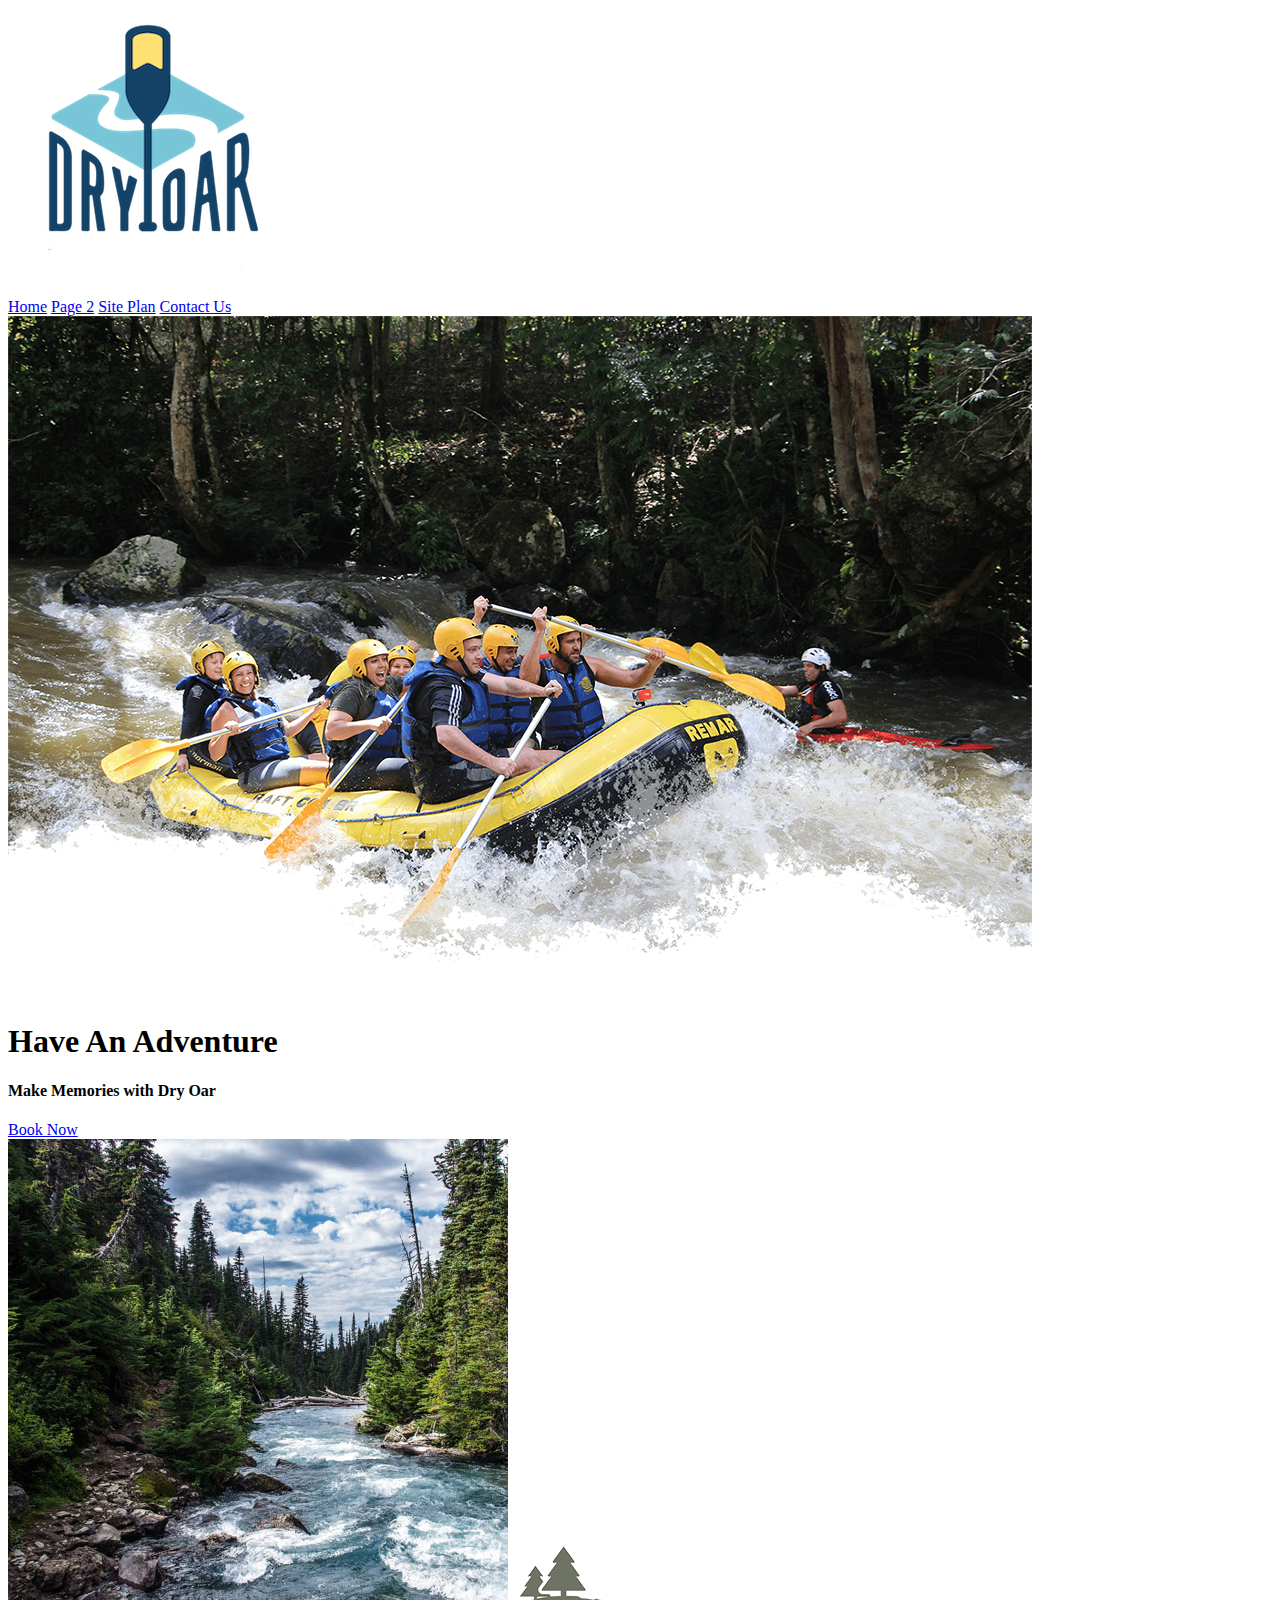
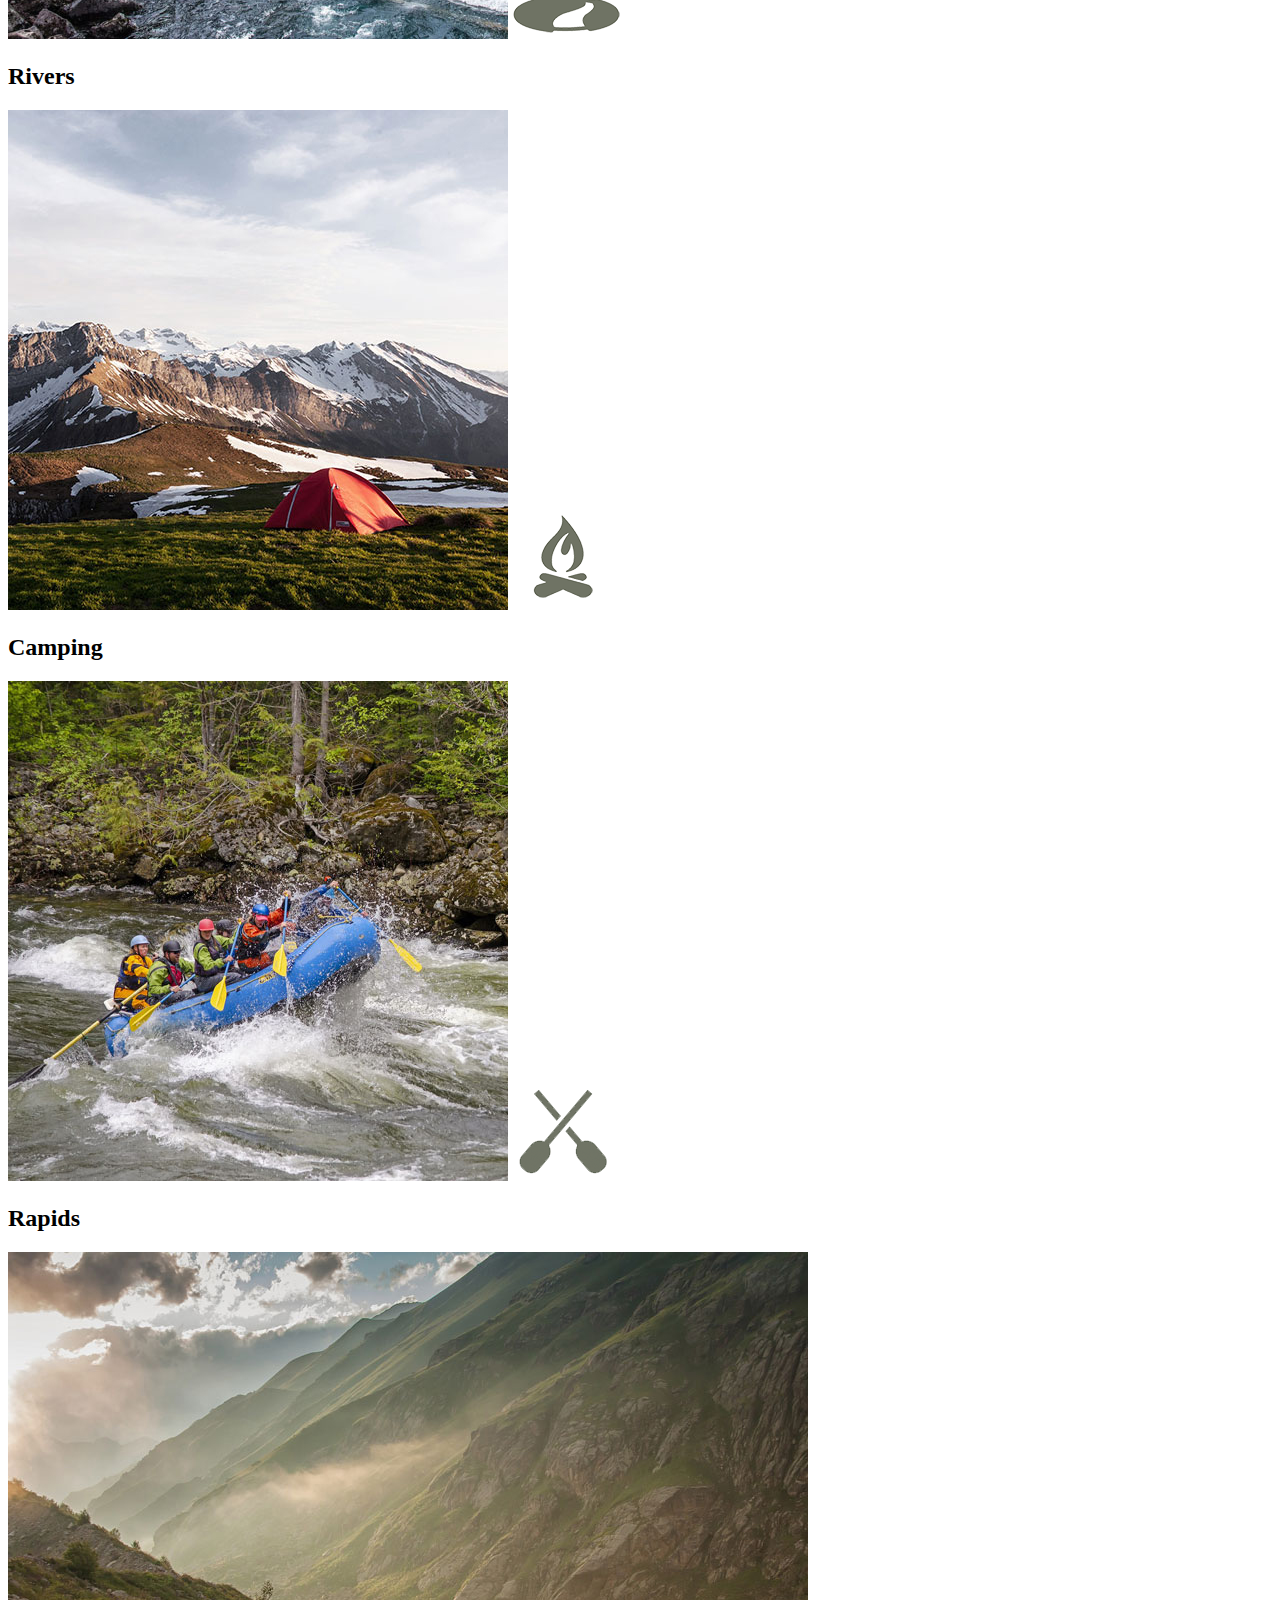
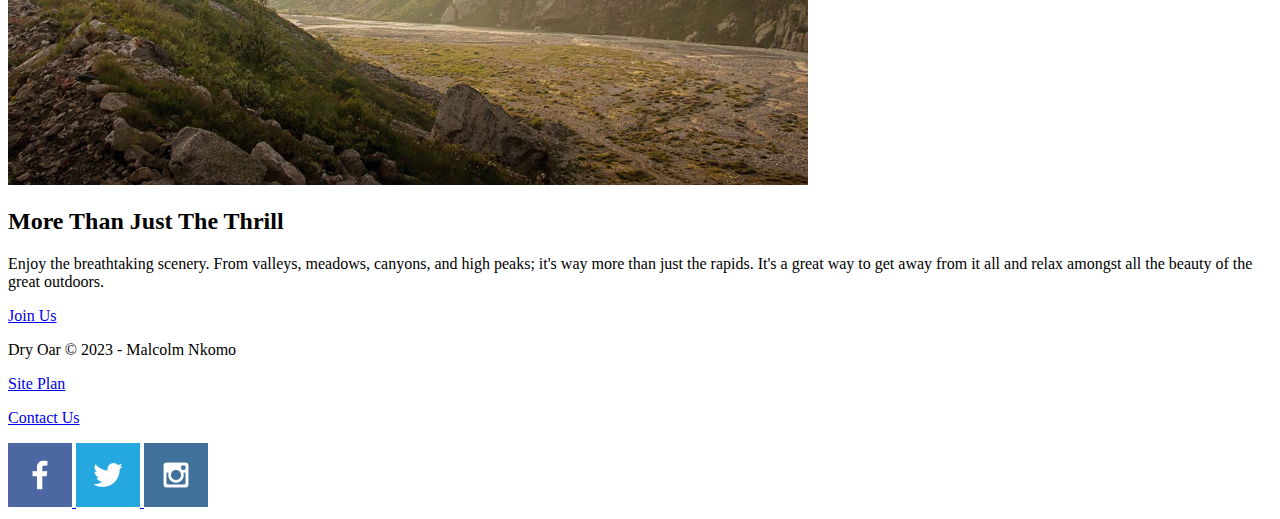
==== wwr/index.html @ 54a0d436 "adding html" ====
<!DOCTYPE html>
<html lang="en">
<head>
     <meta charset="UTF-8">
     <meta name="viewport" content="width=sdevice-width, initial-scale=1.0">
     <title>Whitewater Rafting Vacations | Dry Oar Boating | Home</title>
</head>
<body>
     <header>
          <a id="logo_link" href="index.html">
               <img class="logo" src="images/logo.png" alt="Dry Oar Logo">
          </a>
          <nav>
               <a href="index.html">Home</a>
               <a href="#">Page 2</a>
               <a href="site-plan-rafting.html">Site Plan</a>
               <a href="contactus.html">Contact Us</a>

          

          </nav>
     </header>
     <div id="hero">
          <div id="hero-box">
              <img id="hero-img" src="images/hero.png" alt="People enjoying white water rafting">
          </div>
          <section id="hero-msg">
              <h1 class="home-title">Have An Adventure</h1>
              <h4>Make Memories with Dry Oar </h4>
              <div class='button-box'>
                  <a class='book' href="contactus.html">Book Now</a>

     </div>
     <main class ="home-grid">
          <section class="rivers-card">
          <img class="card-img" src="images/rivers.jpg" alt="river in forest">
          <img class="icon" src="images/river_icon.png" alt="river icon">
          <h2>Rivers</h2>
      </section>
      <section class="camping-card">
          <img class="card-img" src="images/camping.jpg" alt="tent in mountains">
          <img class="icon" src="images/fire_icon.png" alt="fire icon">
          <h2>Camping</h2>
      </section>
      <section class="rapids-card">
          <img class="card-img" src="images/rapids.jpg" alt="rafting boat">
          <img class="icon" src="images/oars.png" alt="oars icon">
          <h2>Rapids</h2>
      </section>
      <img class="mountains" src="images/mountains.jpg" alt="Misty mountains">
      <section class="msg">
          <h2>More Than Just The Thrill</h2>
          <p>Enjoy the breathtaking scenery. From valleys, meadows, canyons, and high peaks; it's way more than just the rapids. It's a great way to get away from it all and relax amongst all the beauty of the great outdoors. </p>
          <a class='join' href="rivers.html">Join Us</a>
      </section>
</main>
<footer>
     <p>Dry Oar &copy; 2023 - Malcolm Nkomo</p>
     <p><a href="site-plan-rafting.html">Site Plan</a></p>
     <p><a href="contactus.html">Contact Us</a></p>
     <div class="social">
         <a href="https://facebook.com">
             <img src="images/facebook.png" alt="fb icon">
         </a>
         <a href="https://twitter.com">
             <img src="images/twitter.png" alt="twitter icon">
         </a>
         <a href="https://instagram.com">
             <img src="images/instagram.png" alt="instagram icon">
         </a>
     </div>
 </footer>





     
     
</body>
</html>
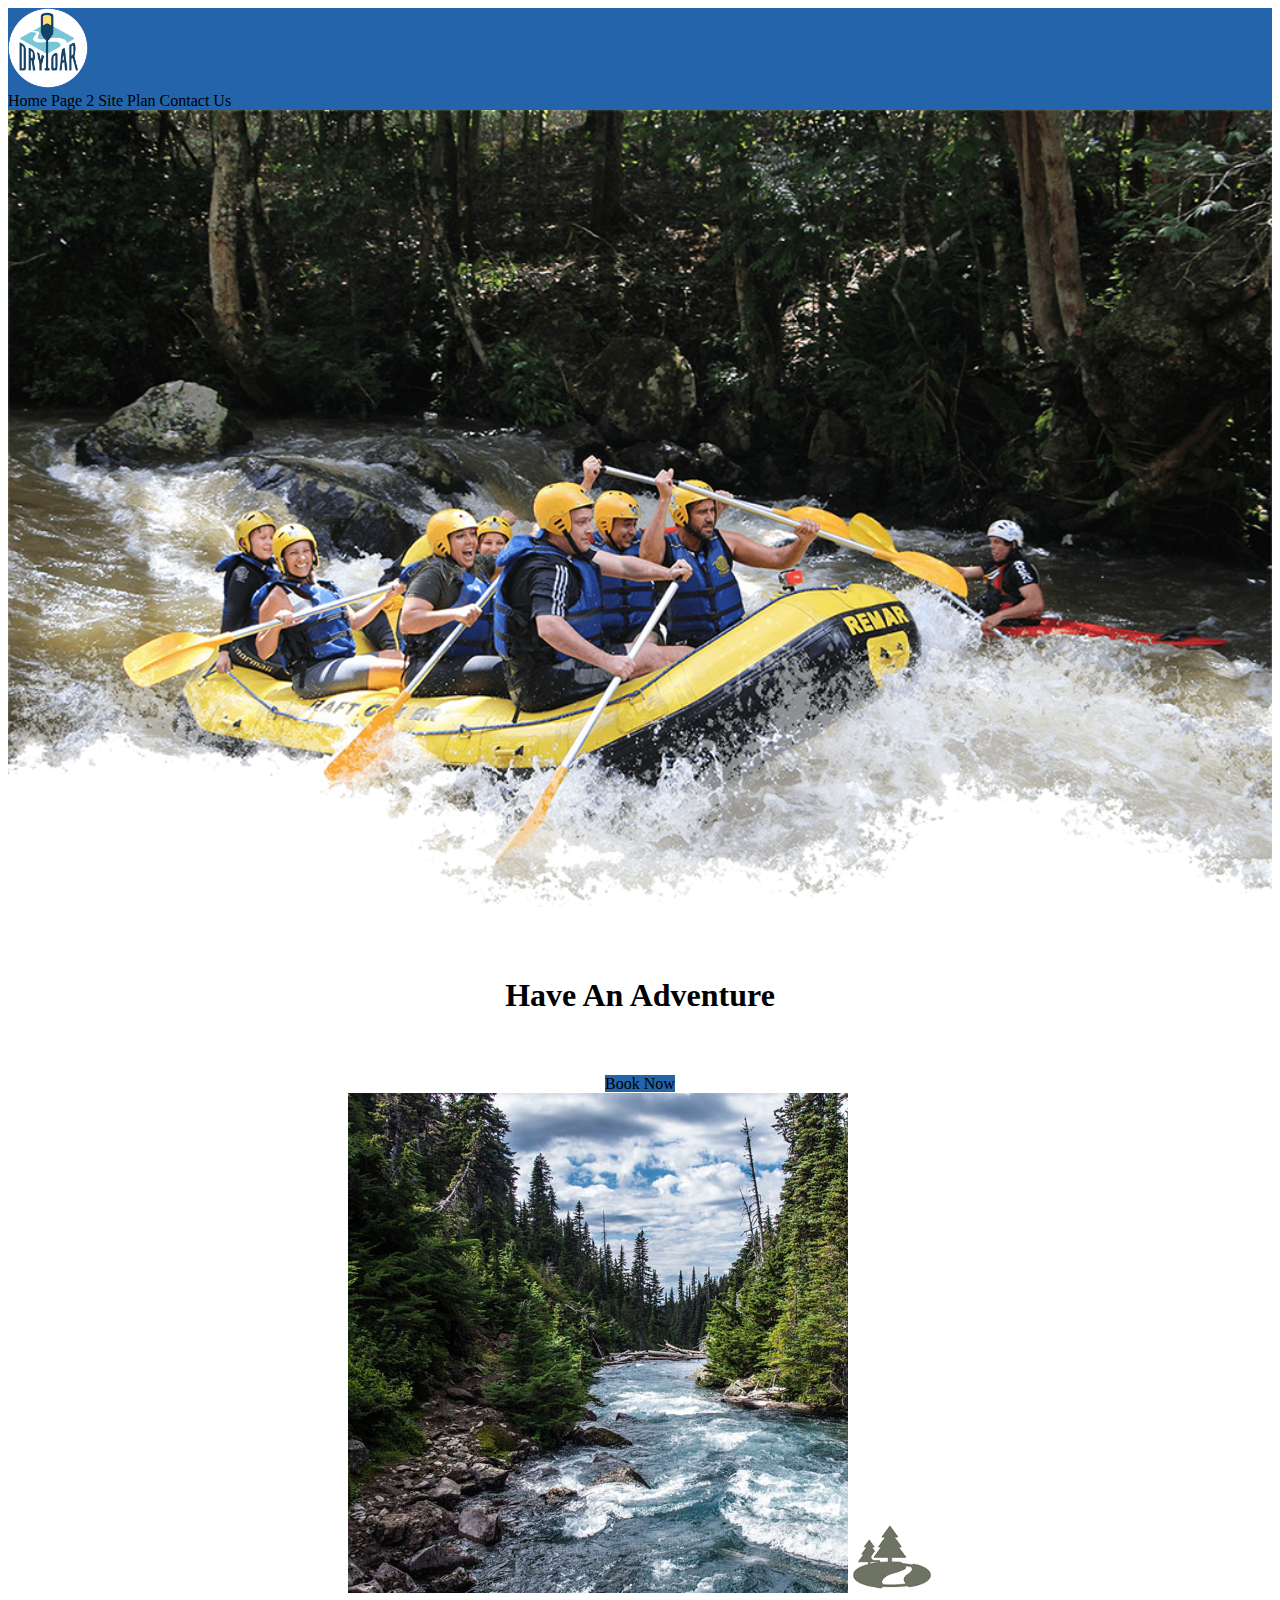
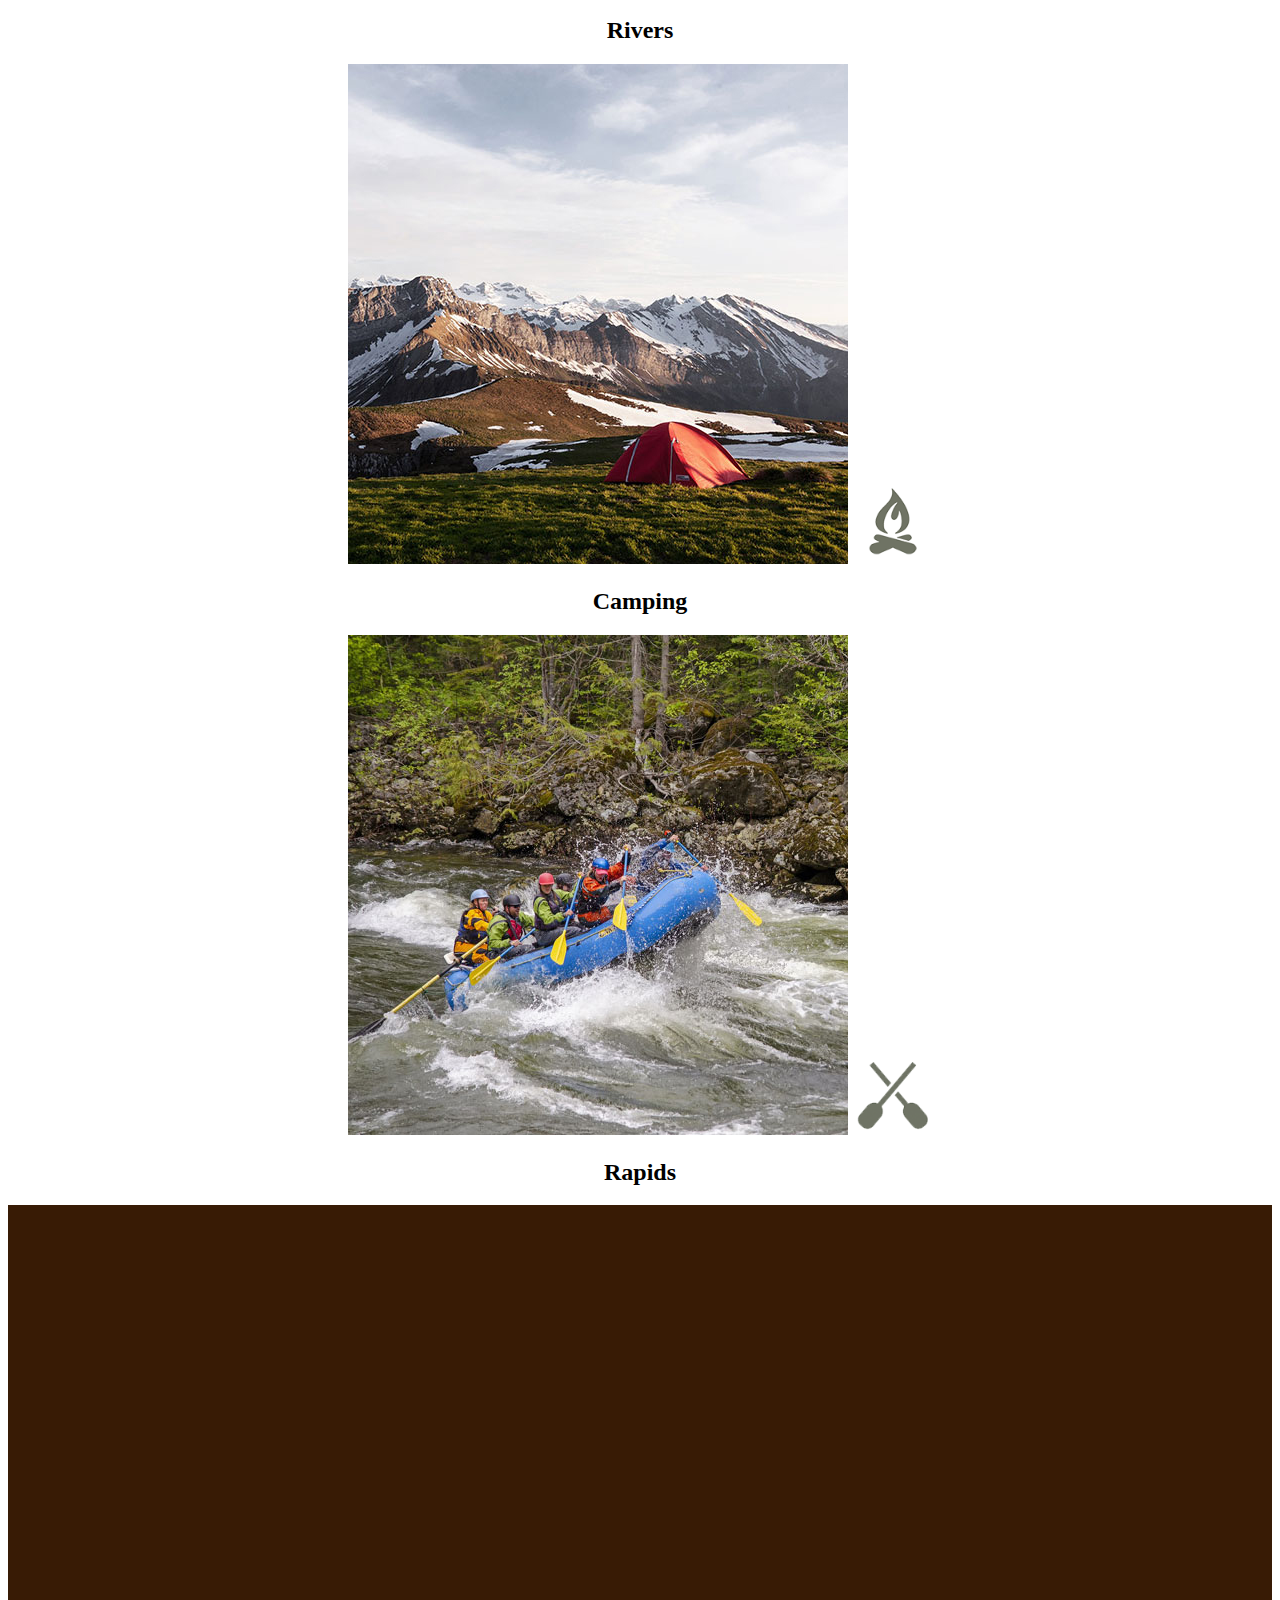
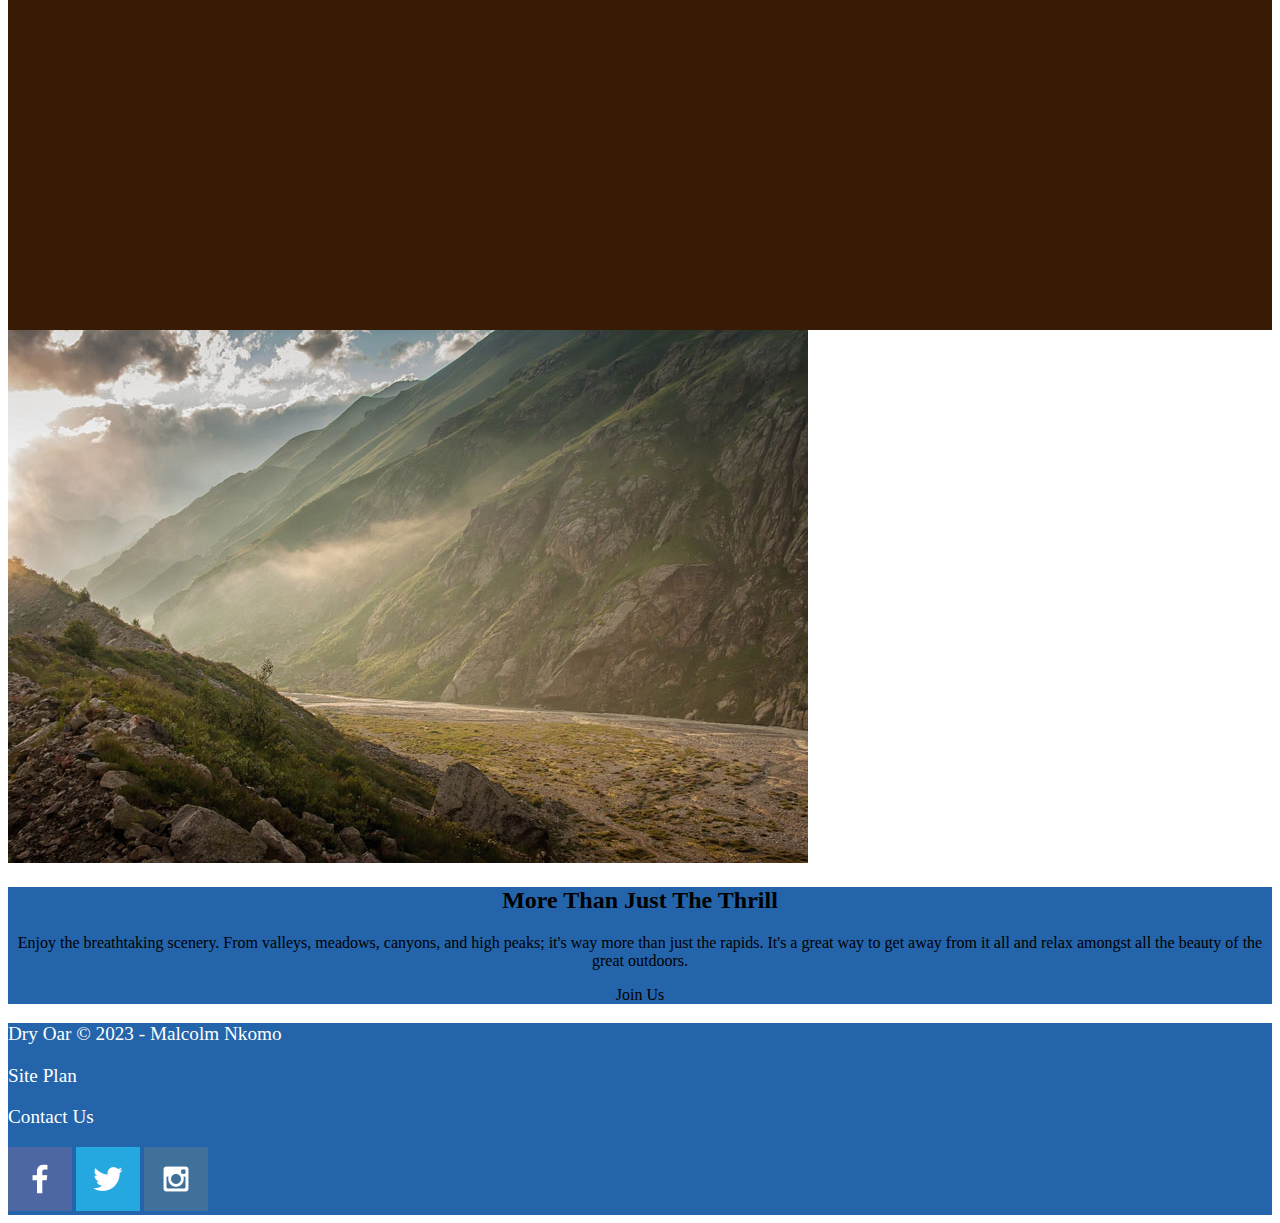
==== commit 61bb0f45: "adding html and css" ====
--- a/wwr/index.html
+++ b/wwr/index.html
@@ -4,8 +4,10 @@
      <meta charset="UTF-8">
      <meta name="viewport" content="width=sdevice-width, initial-scale=1.0">
      <title>Whitewater Rafting Vacations | Dry Oar Boating | Home</title>
+     <link rel="stylesheet" href="styles/style.css">
 </head>
 <body>
+    <div id="content">
      <header>
           <a id="logo_link" href="index.html">
                <img class="logo" src="images/logo.png" alt="Dry Oar Logo">
@@ -47,6 +49,7 @@
           <img class="icon" src="images/oars.png" alt="oars icon">
           <h2>Rapids</h2>
       </section>
+      <div id ="background"></div>
       <img class="mountains" src="images/mountains.jpg" alt="Misty mountains">
       <section class="msg">
           <h2>More Than Just The Thrill</h2>
@@ -59,13 +62,13 @@
      <p><a href="site-plan-rafting.html">Site Plan</a></p>
      <p><a href="contactus.html">Contact Us</a></p>
      <div class="social">
-         <a href="https://facebook.com">
+         <a href="https://facebook.com" target="_blank">
              <img src="images/facebook.png" alt="fb icon">
          </a>
-         <a href="https://twitter.com">
+         <a href="https://twitter.com"target="_blank">
              <img src="images/twitter.png" alt="twitter icon">
          </a>
-         <a href="https://instagram.com">
+         <a href="https://instagram.com"target="_blank">
              <img src="images/instagram.png" alt="instagram icon">
          </a>
      </div>
@@ -76,6 +79,6 @@
 
 
      
-     
+</div>
 </body>
 </html>
--- a/wwr/styles/style.css
+++ b/wwr/styles/style.css
@@ -0,0 +1,181 @@
+div
+{
+     max-width: 1600px;
+     
+}
+#content
+{
+     margin:0 auto;
+
+}
+nav a
+{
+     text-align: center;
+
+}
+#hero-msg h1
+{
+     text-align: center;
+
+}
+
+#hero-msg h4
+{
+     text-align: center;
+
+}
+
+.button-box
+{
+     text-align: center;
+
+}
+main section
+{
+     text-align: center;
+
+}
+
+#background 
+{
+     height: 725px;
+ }
+
+body
+{
+     background-color:white;
+
+}
+header
+{
+     background-color: #2364aa;
+
+}
+nav a
+{
+     color: black;
+     text-decoration: none;
+}
+nav a:hover
+{
+     background-color:white ;
+     text-decoration: none;
+     color:black;
+
+}
+.book
+{
+     background-color:#2364aa;
+     text-decoration: none;
+     color: black;
+
+}
+.join
+{
+     background-color:#2364aa;
+     text-decoration: none;
+     color: black;
+}
+.book:hover
+{
+     background-color:#2364aa ;
+     color: white;
+
+}
+.join:hover
+{
+     background-color:#2364aa ;
+     color: white;
+}
+#background
+{
+     background-color: #381b05;
+
+}
+.msg
+{
+     background-color:#2364aa;
+}
+footer{
+  
+  
+  background-color:#2364aa ;
+  color: white;
+
+
+  
+}
+footer a
+{
+     color: white;
+     text-decoration: none;
+}
+footer a:hover
+{
+     color: black;
+}
+
+
+
+
+.icon
+{
+     width: 80px;
+}
+.logo
+{
+     width: 80px;
+}
+#hero-img
+{
+     width: 100%;
+}
+.home-title
+{
+     color: black;
+}
+h4
+{
+     color: white;
+}
+.msg h2
+{
+     color: black;
+}
+.msg p
+{
+     color: black;
+}
+footer p
+{
+     font-size: 1.2em;
+}
+footer p a:hover
+{
+     text-decoration: underline;
+
+}
+
+
+
+
+
+
+
+
+
+
+
+
+
+
+
+
+
+
+
+
+
+
+
+
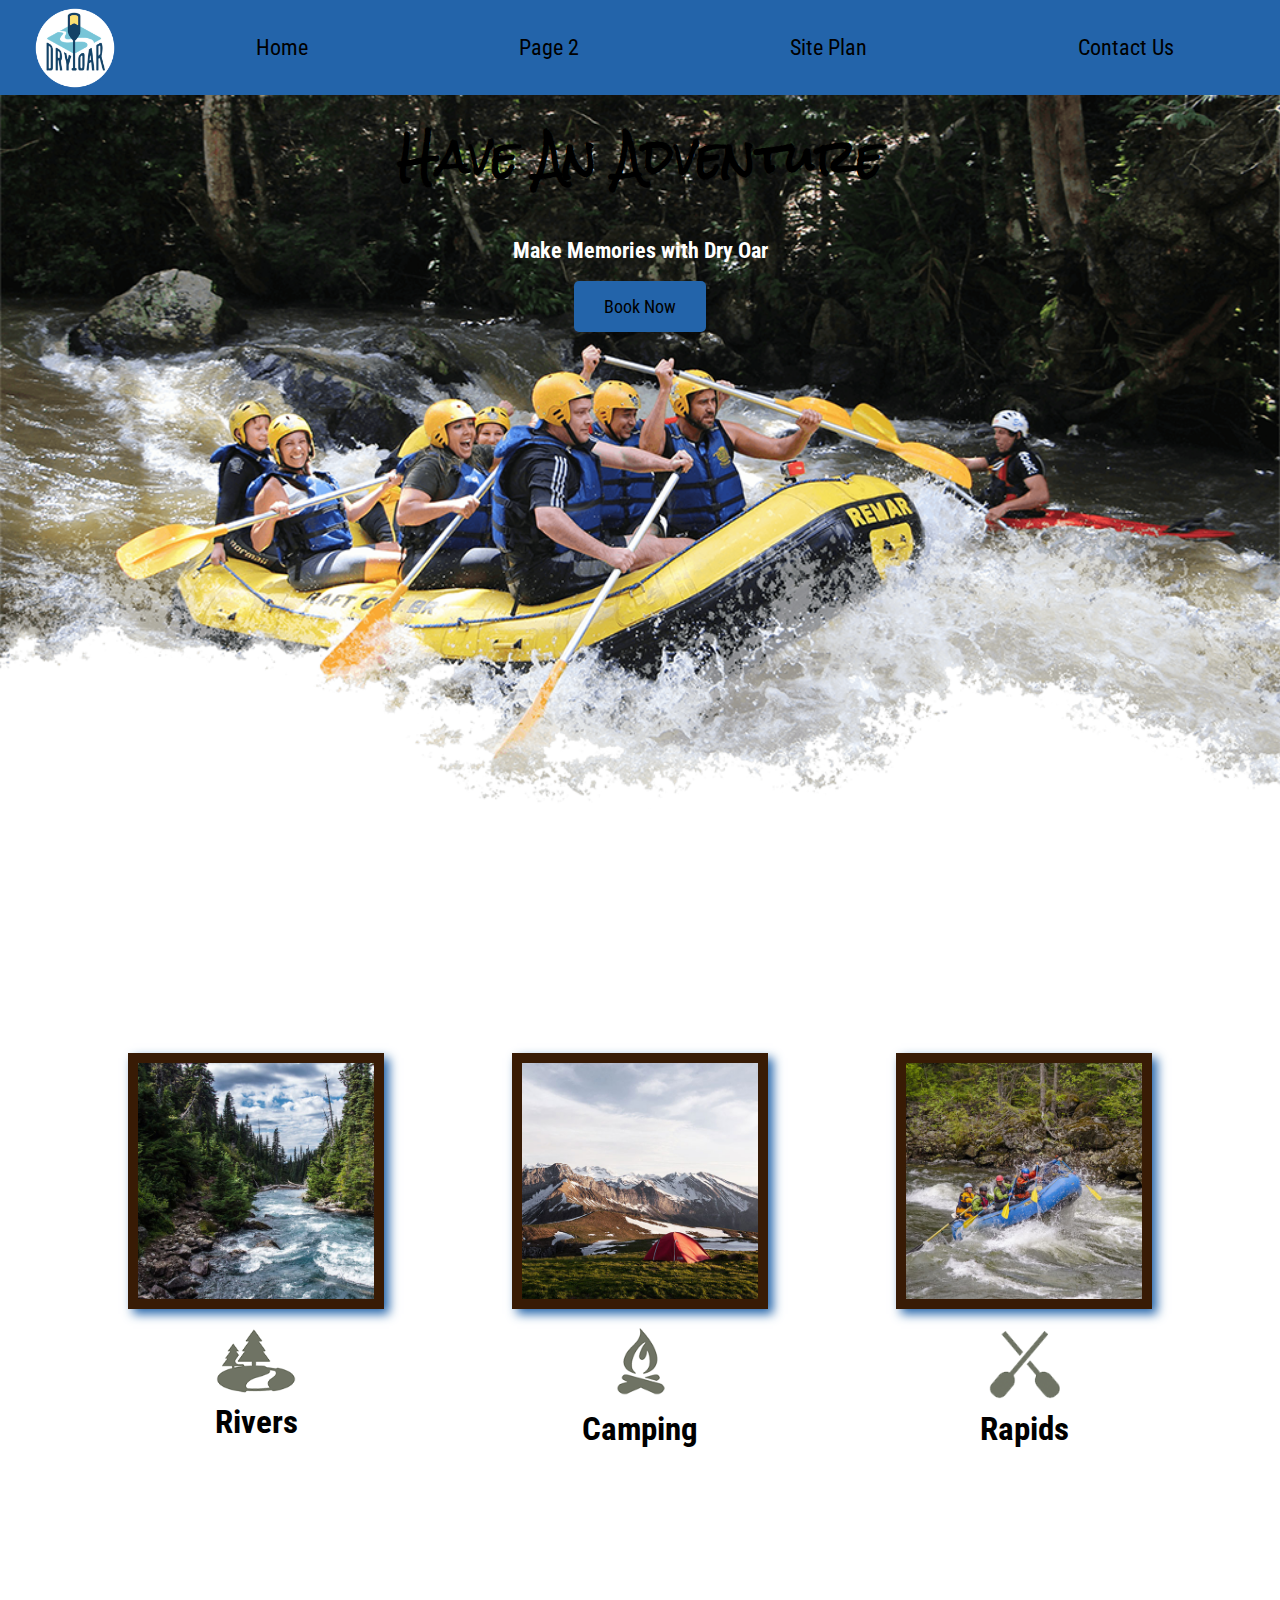
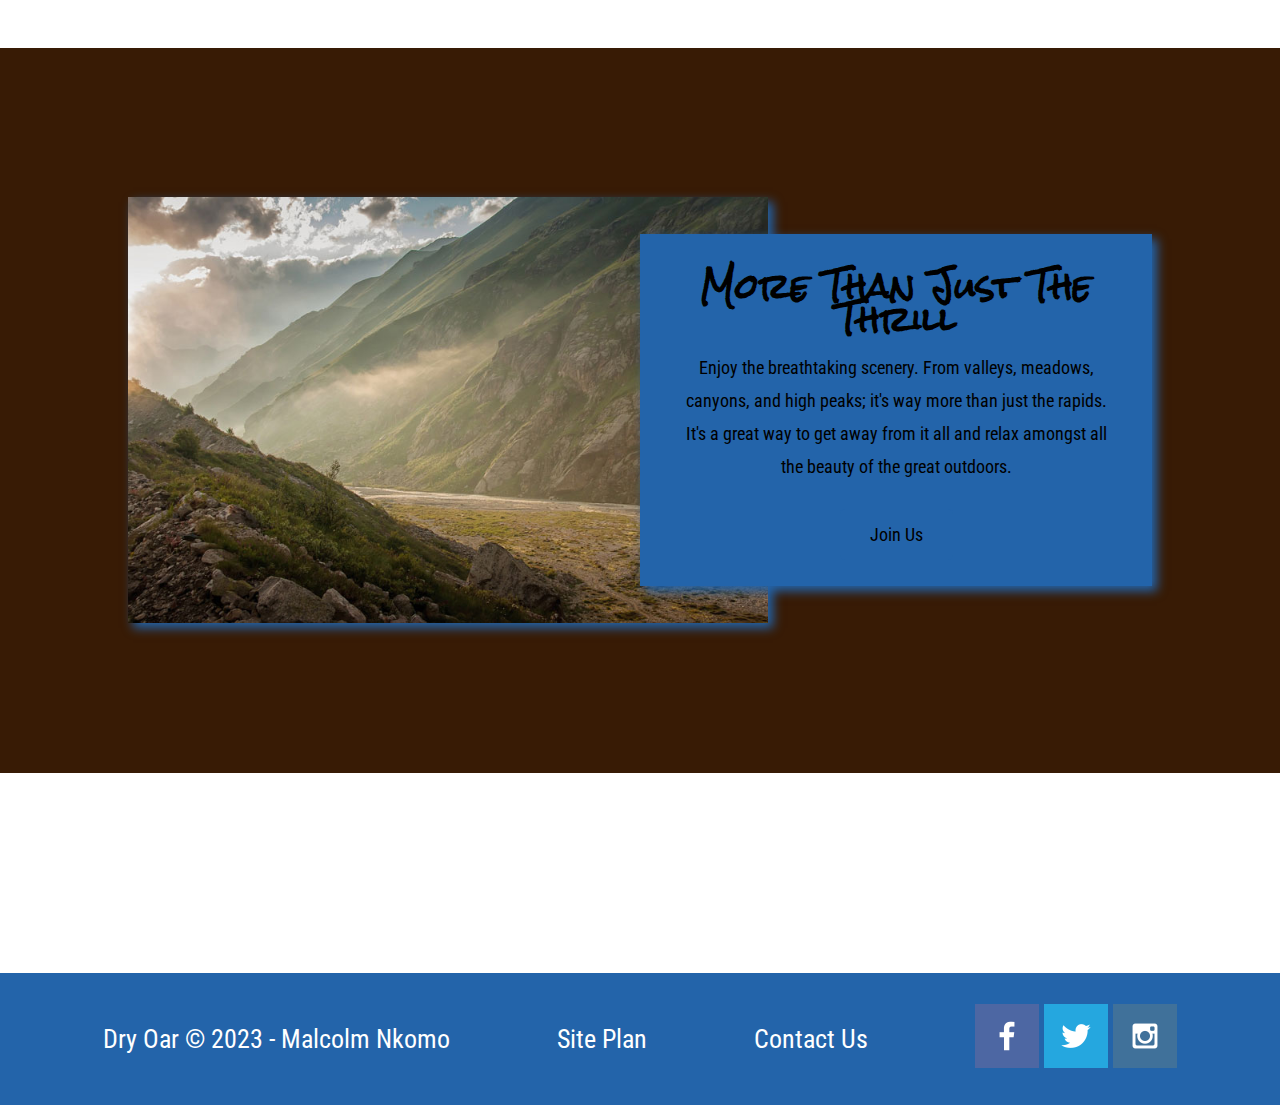
==== commit ced57fd9: "finishing touches" ====
--- a/wwr/index.html
+++ b/wwr/index.html
@@ -31,8 +31,12 @@
               <h4>Make Memories with Dry Oar </h4>
               <div class='button-box'>
                   <a class='book' href="contactus.html">Book Now</a>
+              </div>
+              </section>
+     </div>
 
-     </div>
+     
+     
      <main class ="home-grid">
           <section class="rivers-card">
           <img class="card-img" src="images/rivers.jpg" alt="river in forest">
@@ -44,7 +48,7 @@
           <img class="icon" src="images/fire_icon.png" alt="fire icon">
           <h2>Camping</h2>
       </section>
-      <section class="rapids-card">
+      <section class="rapids-card">                     
           <img class="card-img" src="images/rapids.jpg" alt="rafting boat">
           <img class="icon" src="images/oars.png" alt="oars icon">
           <h2>Rapids</h2>
--- a/wwr/styles/style.css
+++ b/wwr/styles/style.css
@@ -1,3 +1,6 @@
+@import url('https://fonts.googleapis.com/css2?family=Roboto+Condensed&family=Rock+Salt&display=swap');
+
+
 div
 {
      max-width: 1600px;
@@ -9,8 +12,10 @@
 
 }
 nav a
-{
-     text-align: center;
+
+{
+     text-align: center;
+     padding: 35px;
 
 }
 #hero-msg h1
@@ -22,6 +27,14 @@
 #hero-msg h4
 {
      text-align: center;
+     color: white;
+
+}
+#logo_link
+{
+     padding-top: 5px;
+     justify-self: center;
+     align-self: center;
 
 }
 
@@ -36,6 +49,7 @@
 
 }
 
+
 #background 
 {
      height: 725px;
@@ -44,11 +58,26 @@
 body
 {
      background-color:white;
-
-}
+     font-family: Roboto Condensed, Helvetica, sans-serif;
+     font-size: 22px;
+     margin: 0;
+     padding: 0;
+
+
+
+}
+
+h2
+{
+     margin: 0;
+}
+
+
 header
 {
      background-color: #2364aa;
+     display: grid;
+     grid-template-columns: 150px auto;
 
 }
 nav a
@@ -68,6 +97,10 @@
      background-color:#2364aa;
      text-decoration: none;
      color: black;
+     font-size: 18px;
+     padding: 15px 30px;
+     margin-top: 50px;
+     border-radius: 5px;
 
 }
 .join
@@ -75,6 +108,10 @@
      background-color:#2364aa;
      text-decoration: none;
      color: black;
+     font-size: 18px;
+     padding: 15px 30px;
+     margin-top: 50px;
+     border-radius: 5px;
 }
 .book:hover
 {
@@ -90,20 +127,33 @@
 #background
 {
      background-color: #381b05;
+     grid-column: 1/11;
+     grid-row: 4/9;
 
 }
 .msg
 {
      background-color:#2364aa;
-}
-footer{
+     line-height: 1.5em;
+     padding: 35px;
+     grid-column: 6/10;
+     grid-row: 6/7;
+     box-shadow: 5px 5px 10px#2364aa;
+
+
+}
+footer
+{
   
   
   background-color:#2364aa ;
   color: white;
-
-
+  padding: 25px 50px;
+  display:flex;
+  justify-content: space-around;
+  align-items: center;
   
+  margin-top: 200px;
 }
 footer a
 {
@@ -121,6 +171,7 @@
 .icon
 {
      width: 80px;
+     padding-top: 10px;
 }
 .logo
 {
@@ -133,6 +184,9 @@
 .home-title
 {
      color: black;
+     font-family: 'Rock Salt', 'Bradley Hand', sans-serif;
+     font-size: 2em;
+     margin-top: 10px;
 }
 h4
 {
@@ -141,10 +195,13 @@
 .msg h2
 {
      color: black;
+     font-family: 'Rock Salt', 'Bradley Hand', sans-serif;
 }
 .msg p
 {
      color: black;
+     font-size: 0.8em;
+     padding-bottom: 15px;
 }
 footer p
 {
@@ -155,27 +212,165 @@
      text-decoration: underline;
 
 }
-
-
-
-
-
-
-
-
-
-
-
-
-
-
-
-
-
-
-
-
-
-
-
-
+footer.social img
+{
+     padding-top: 15px;
+
+}
+.rivers-card
+{
+     margin: 200px 0;
+     grid-column: 2/4;
+     grid-row: 2/3;
+     
+
+}
+.camping-card
+{
+     margin: 200px 0;
+     grid-column: 5/7;
+     grid-row: 2/3;
+     
+
+}
+.rapids-card
+{
+     margin: 200px 0;
+     grid-column: 8/10;
+     grid-row: 2/3;
+     
+}
+main section img
+{
+     box-sizing: border-box;
+}
+.card-img
+{
+     border: 10px solid #381b05;
+     transition:transform .5s;
+     box-shadow: 5px 5px 10px#2364aa ;
+     width: 100%;
+     
+
+}
+.card-img :hover{
+     opacity: 0.6;
+     transform: scale(1.1);
+}
+nav {
+     display: flex;
+     justify-content: space-around;
+}
+#hero{
+     display: grid;
+     grid-template-columns: 1fr 3fr 1fr;
+     margin-top: -100px;
+}
+#hero-box{
+     grid-column: 1/4;
+     grid-row: 1/3;
+     z-index:-1;
+}
+
+#hero-msg {
+     grid-column: 2/3;
+     grid-row: 1/2;
+     margin-top: 100px;
+}
+
+ .mountains{ 
+     width: 100%;
+     grid-column: 2/7;
+     grid-row: 5/8;
+     box-shadow: 5px 5px 10px #2364aa;
+
+ }
+ .home-grid{
+     display:grid;
+     grid-template-columns: 1fr 1fr 1fr 1fr 1fr 1fr 1fr 1fr 1fr 1fr;
+
+ }
+ .card-img, .mountains{
+     width:100%;
+ }
+
+  
+ 
+ @media screen and (max-width: 900px) {
+ 
+     #hero, .home-grid {
+         display: block;
+         height: auto;
+     }
+     nav, footer {
+         flex-direction: column;
+     }
+     nav a {
+         display: block;
+         padding: 15px;
+     }
+     #hero {
+         margin-top: 0;
+     }
+     #hero-msg {
+         margin-top: 0;
+     }
+     #hero-msg h4 {
+         display: none;
+     }
+     .home-title {
+         font-size: 25px;
+         color: #6f7364;
+     }
+     .rivers-card, .camping-card, .rapids-card { 
+         margin: 50px auto;
+         width: 60%;
+     }
+     #background {
+         display: none;
+     }
+     .mountains, .msg {
+         width: 80%;
+         display: block;
+         margin: 0 auto;
+     }
+     footer {
+         margin-top: 25px;
+     }
+ }
+             
+
+
+
+ 
+ 
+       
+ 
+
+
+
+
+
+
+
+
+
+
+
+
+
+
+
+
+
+
+
+
+
+
+
+
+
+
+
+
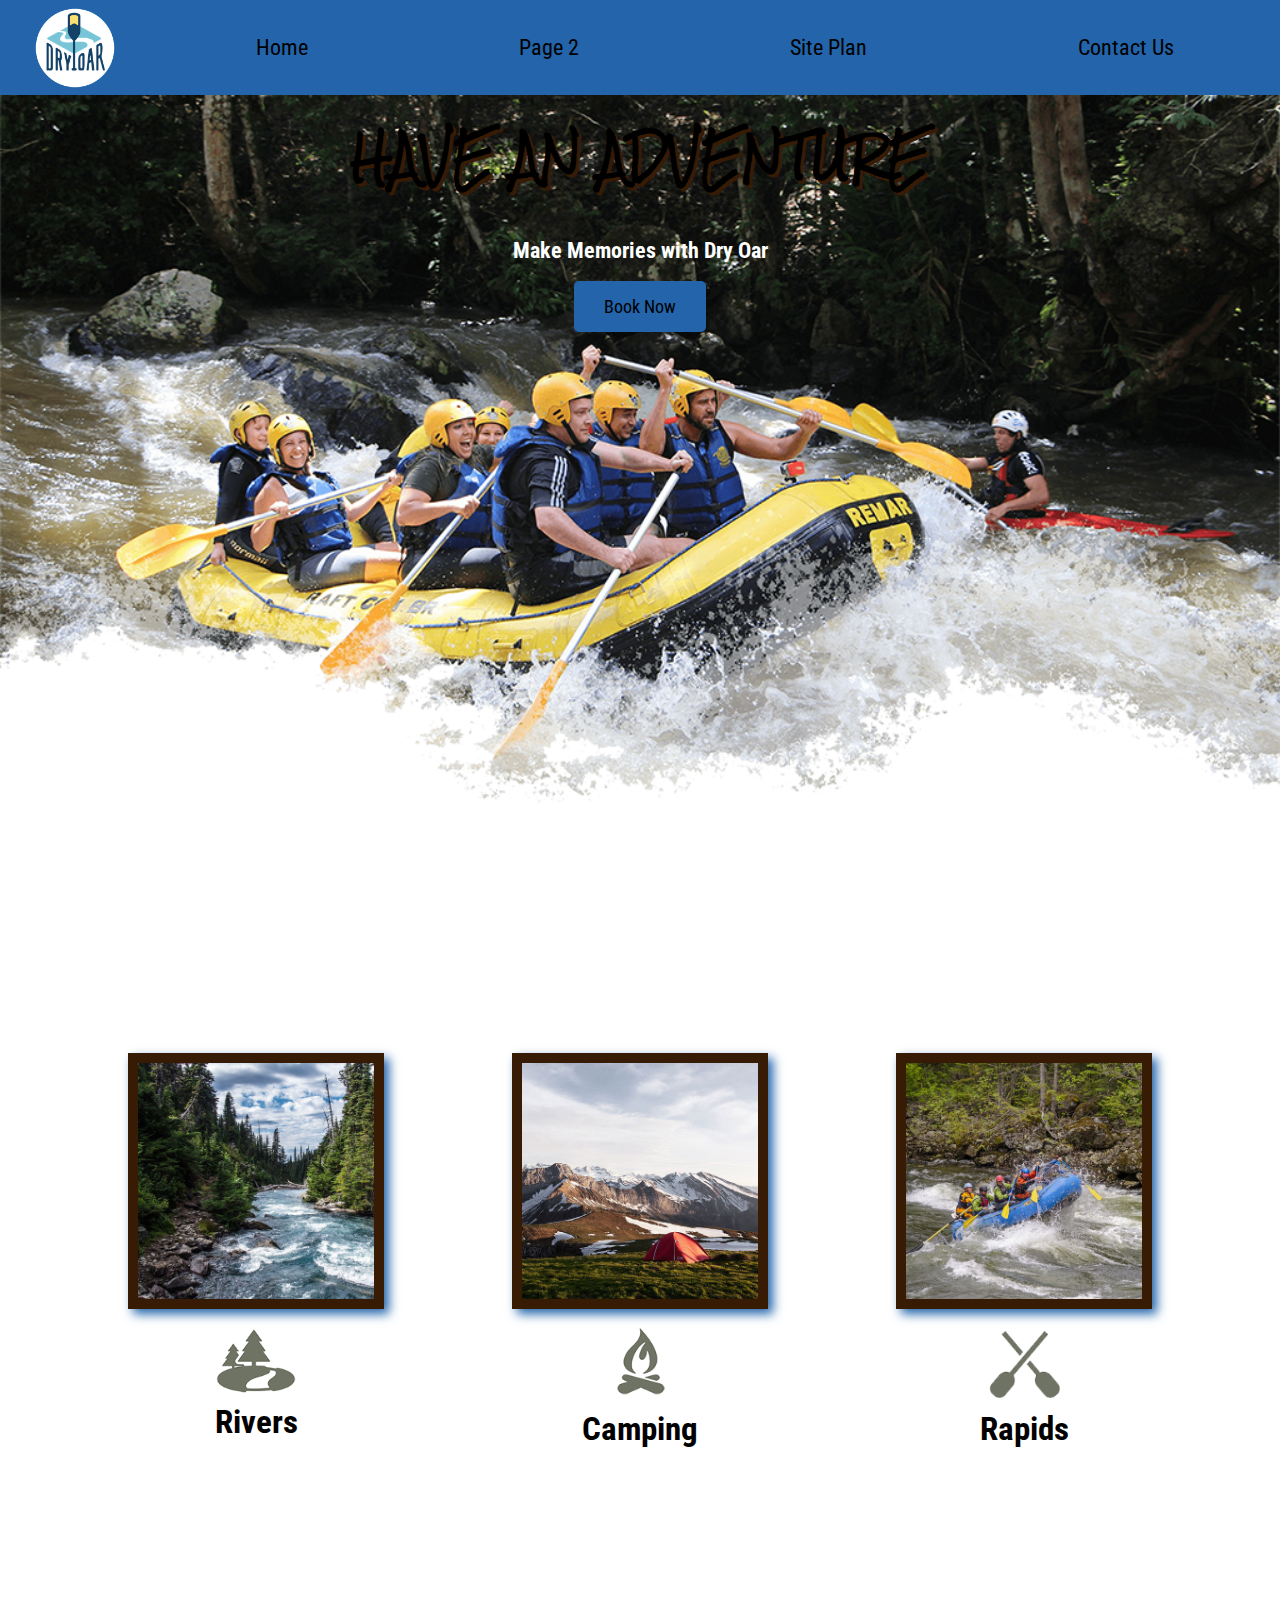
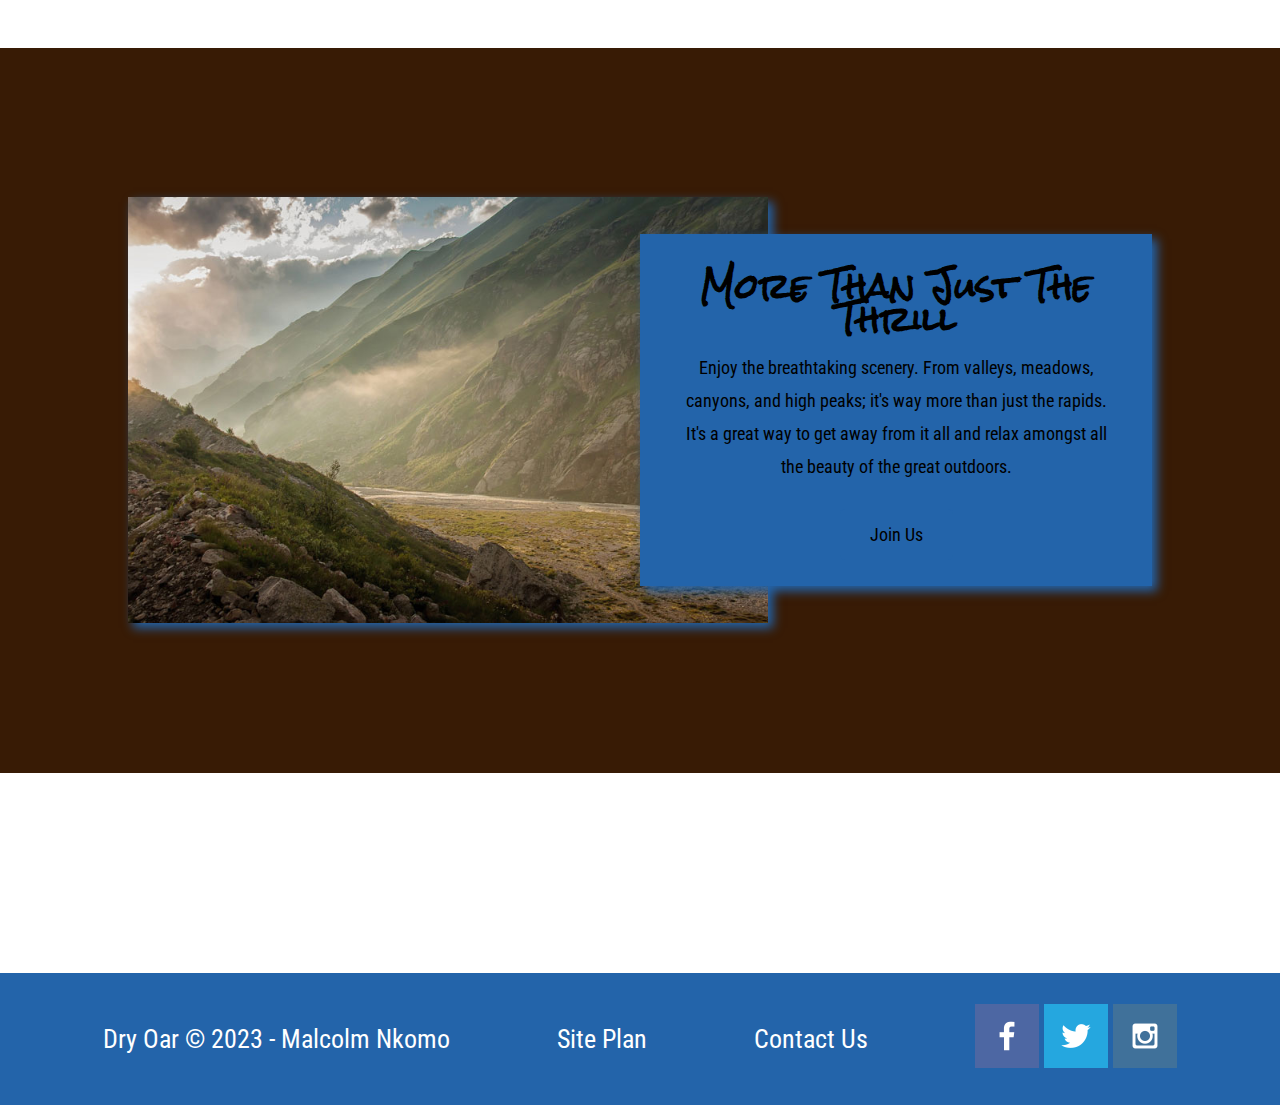
==== commit dadbfb4c: "siteplan , subpage" ====
--- a/wwr/index.html
+++ b/wwr/index.html
@@ -14,7 +14,7 @@
           </a>
           <nav>
                <a href="index.html">Home</a>
-               <a href="#">Page 2</a>
+               <a href="rivers.html">Page 2</a>
                <a href="site-plan-rafting.html">Site Plan</a>
                <a href="contactus.html">Contact Us</a>
 
--- a/wwr/styles/style.css
+++ b/wwr/styles/style.css
@@ -338,6 +338,70 @@
          margin-top: 25px;
      }
  }
+ /* This the css file for the f subpage*/
+ h1{
+     text-align: center;
+     margin-bottom: 20px;
+     color: #2364aa;
+     text-transform: uppercase;
+     text-shadow: 3px 3px #381b05;
+}
+ .rivers{
+     width: 100%;
+     height: auto;
+     background-position: center;
+     background-size: cover;
+     background-repeat: no-repeat;
+     position: relative;
+     
+     
+}
+ .text-box{
+     text-align: center;
+     position: absolute;
+     top:50%;
+     left:50%;
+     transform: translate(-50%, -50%);
+     color:white;
+ }
+
+
+.river-text{
+     color: black;
+     text-align: center;
+     text-rendering: geometricPrecision;
+     
+     
+}
+
+     
+ 
+
+ 
+ .river-card{
+     display: block;
+     width:50%;
+     margin-left: auto;
+     margin-right: auto;
+     box-shadow: 5px 5px 10px #381b05;
+     
+ }
+ .text{
+     
+     
+     text-align: center;
+     color:black;
+     
+     
+ 
+     
+ }
+
+ 
+ 
+ 
+ 
+
              
 
 
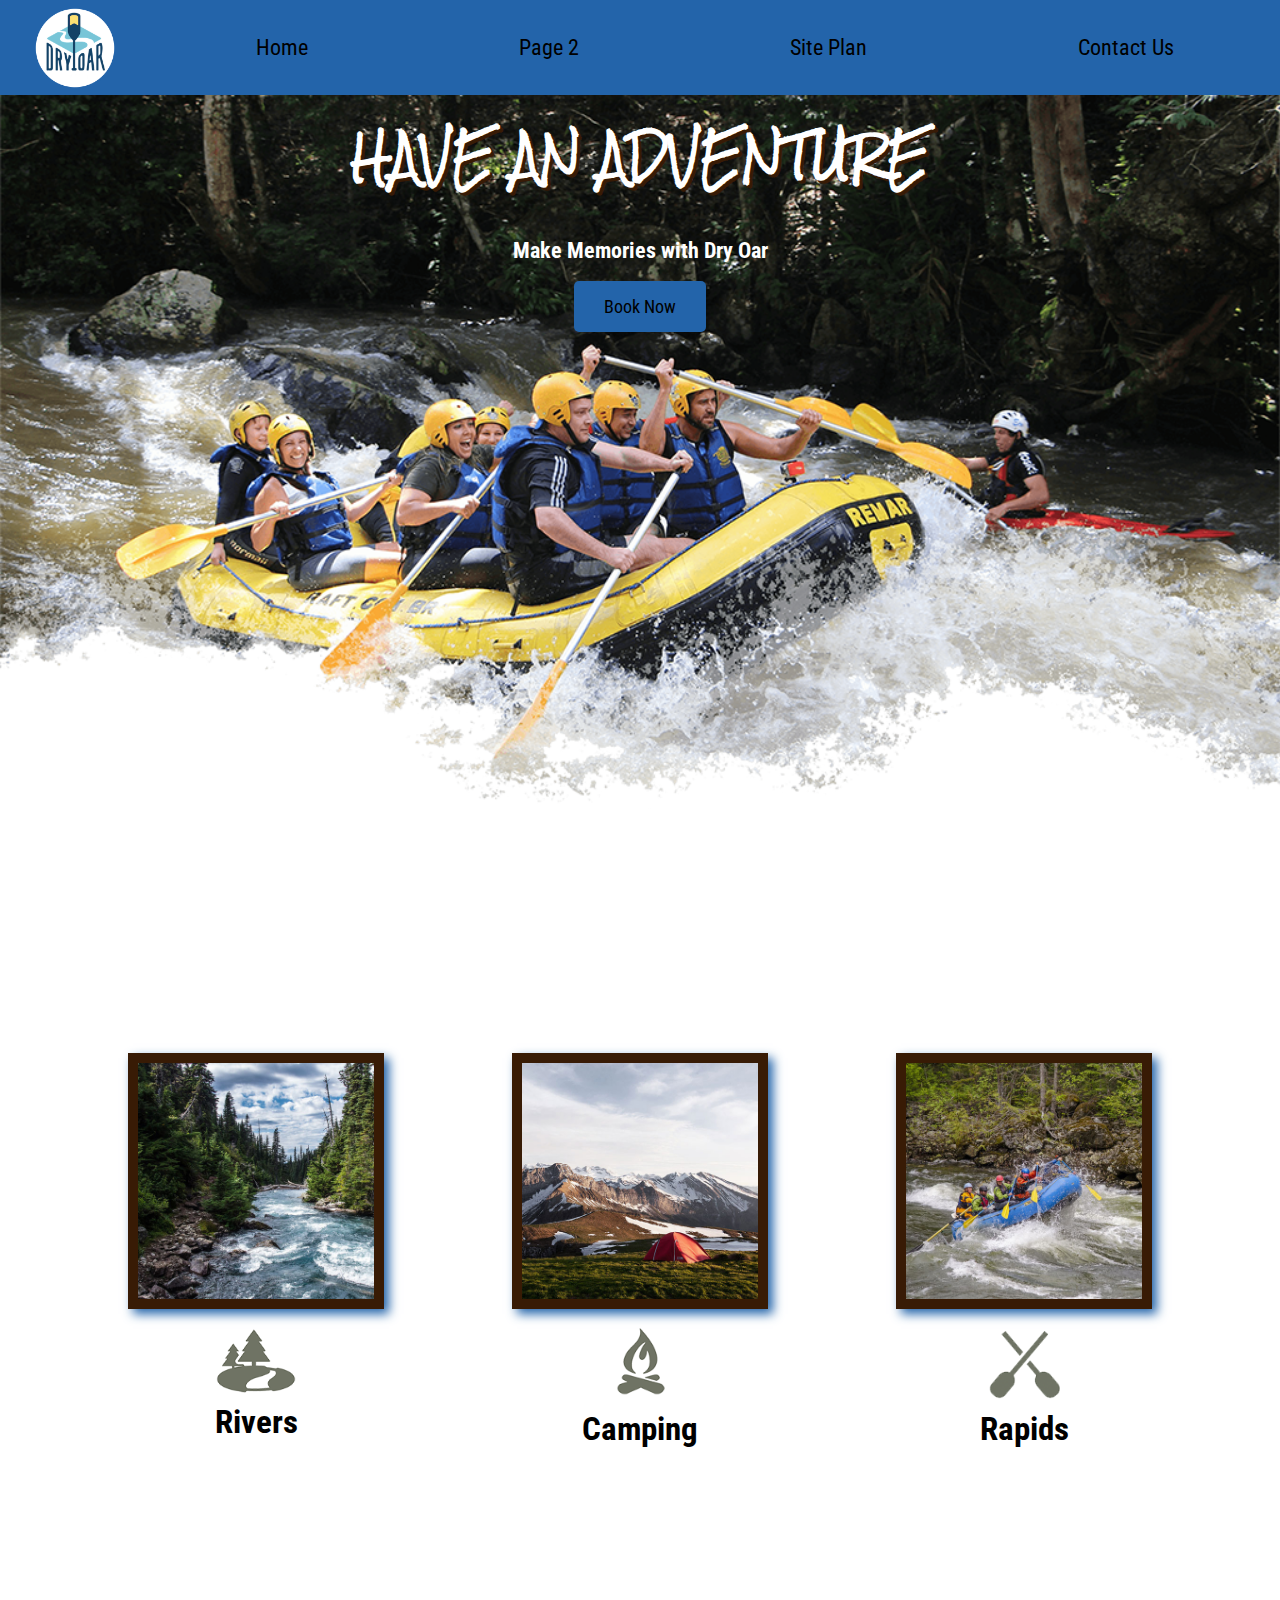
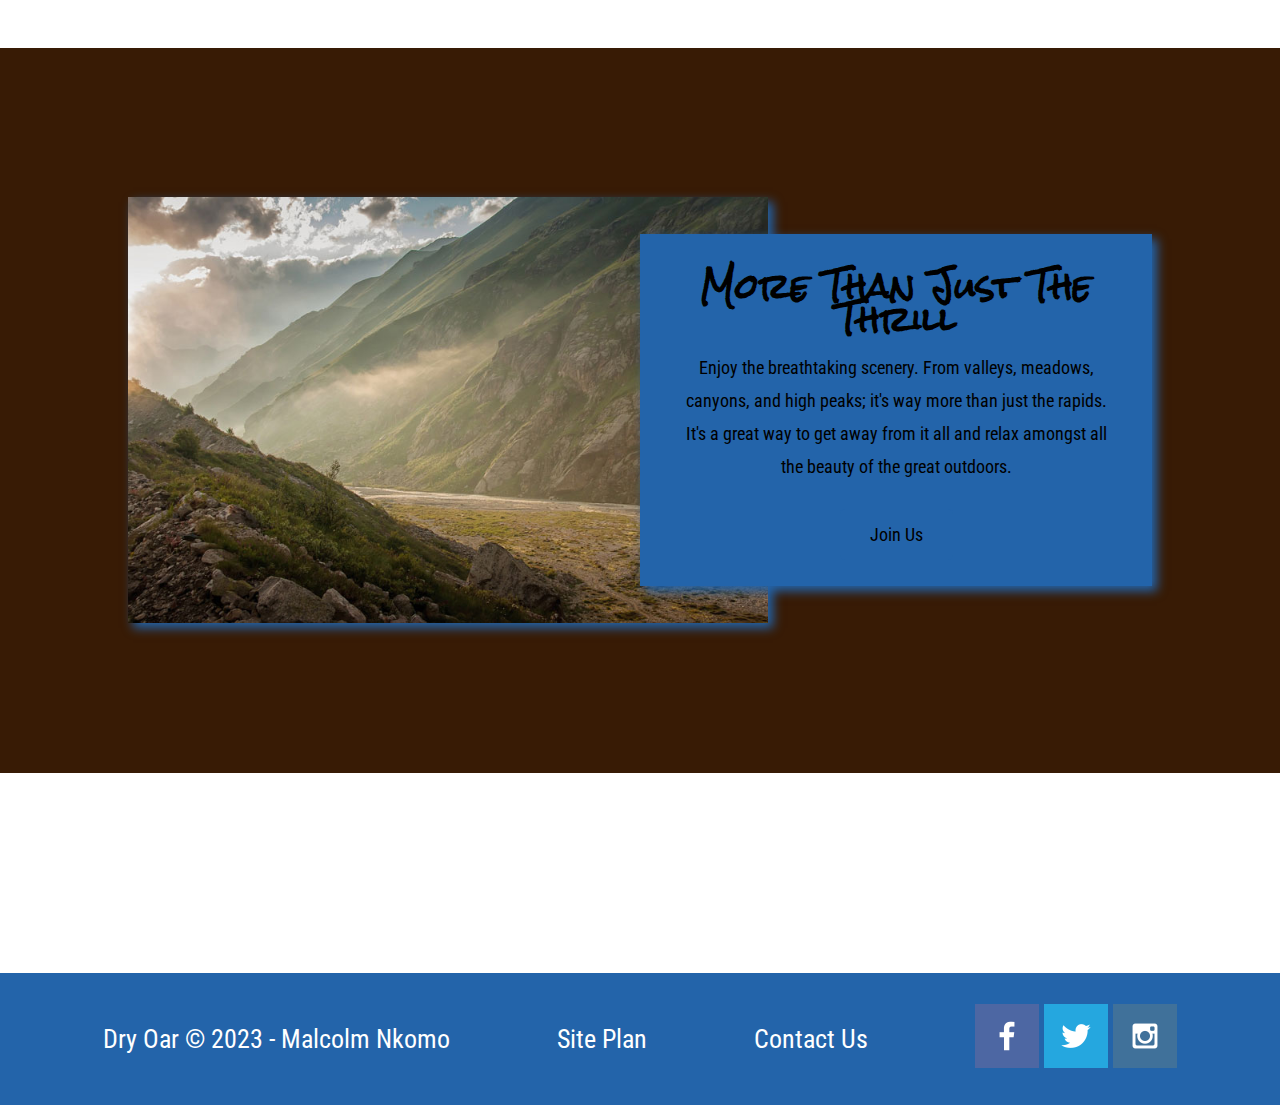
==== commit ebfad770: "wdd130" ====
--- a/wwr/index.html
+++ b/wwr/index.html
@@ -34,30 +34,28 @@
               </div>
               </section>
      </div>
-
-     
-     
-     <main class ="home-grid">
-          <section class="rivers-card">
-          <img class="card-img" src="images/rivers.jpg" alt="river in forest">
-          <img class="icon" src="images/river_icon.png" alt="river icon">
-          <h2>Rivers</h2>
-      </section>
-      <section class="camping-card">
-          <img class="card-img" src="images/camping.jpg" alt="tent in mountains">
-          <img class="icon" src="images/fire_icon.png" alt="fire icon">
-          <h2>Camping</h2>
-      </section>
-      <section class="rapids-card">                     
-          <img class="card-img" src="images/rapids.jpg" alt="rafting boat">
-          <img class="icon" src="images/oars.png" alt="oars icon">
-          <h2>Rapids</h2>
-      </section>
-      <div id ="background"></div>
-      <img class="mountains" src="images/mountains.jpg" alt="Misty mountains">
+     <main class="home-grid">
+            <section class="rivers-card">
+                <img class="card-img" src="images/rivers.jpg" alt="river in forest">
+                <img class="icon" src="images/river_icon.png" alt="river icon">
+                <h2>Rivers</h2>
+            </section>
+            <section class="camping-card">
+                <img class="card-img" src="images/camping.jpg" alt="tent in mountains">
+                <img class="icon" src="images/fire_icon.png" alt="fire icon">
+                <h2>Camping</h2>
+            </section>
+            <section class="rapids-card">
+                <img class="card-img" src="images/rapids.jpg" alt="rafting boat">
+                <img class="icon" src="images/oars.png" alt="oars icon">
+                <h2>Rapids</h2>
+        </section>
+        <div id="background"></div>
+        <img class="mountains" src="images/mountains.jpg" alt="Misty mountains">
       <section class="msg">
           <h2>More Than Just The Thrill</h2>
-          <p>Enjoy the breathtaking scenery. From valleys, meadows, canyons, and high peaks; it's way more than just the rapids. It's a great way to get away from it all and relax amongst all the beauty of the great outdoors. </p>
+          <p>Enjoy the breathtaking scenery. From valleys, meadows, canyons, and high peaks; it's way more than just the rapids. 
+            It's a great way to get away from it all and relax amongst all the beauty of the great outdoors. </p>
           <a class='join' href="rivers.html">Join Us</a>
       </section>
 </main>
--- a/wwr/styles/style.css
+++ b/wwr/styles/style.css
@@ -183,7 +183,7 @@
 }
 .home-title
 {
-     color: black;
+     color: white;
      font-family: 'Rock Salt', 'Bradley Hand', sans-serif;
      font-size: 2em;
      margin-top: 10px;
@@ -320,7 +320,7 @@
      }
      .home-title {
          font-size: 25px;
-         color: #6f7364;
+         color:#6f7364;
      }
      .rivers-card, .camping-card, .rapids-card { 
          margin: 50px auto;
